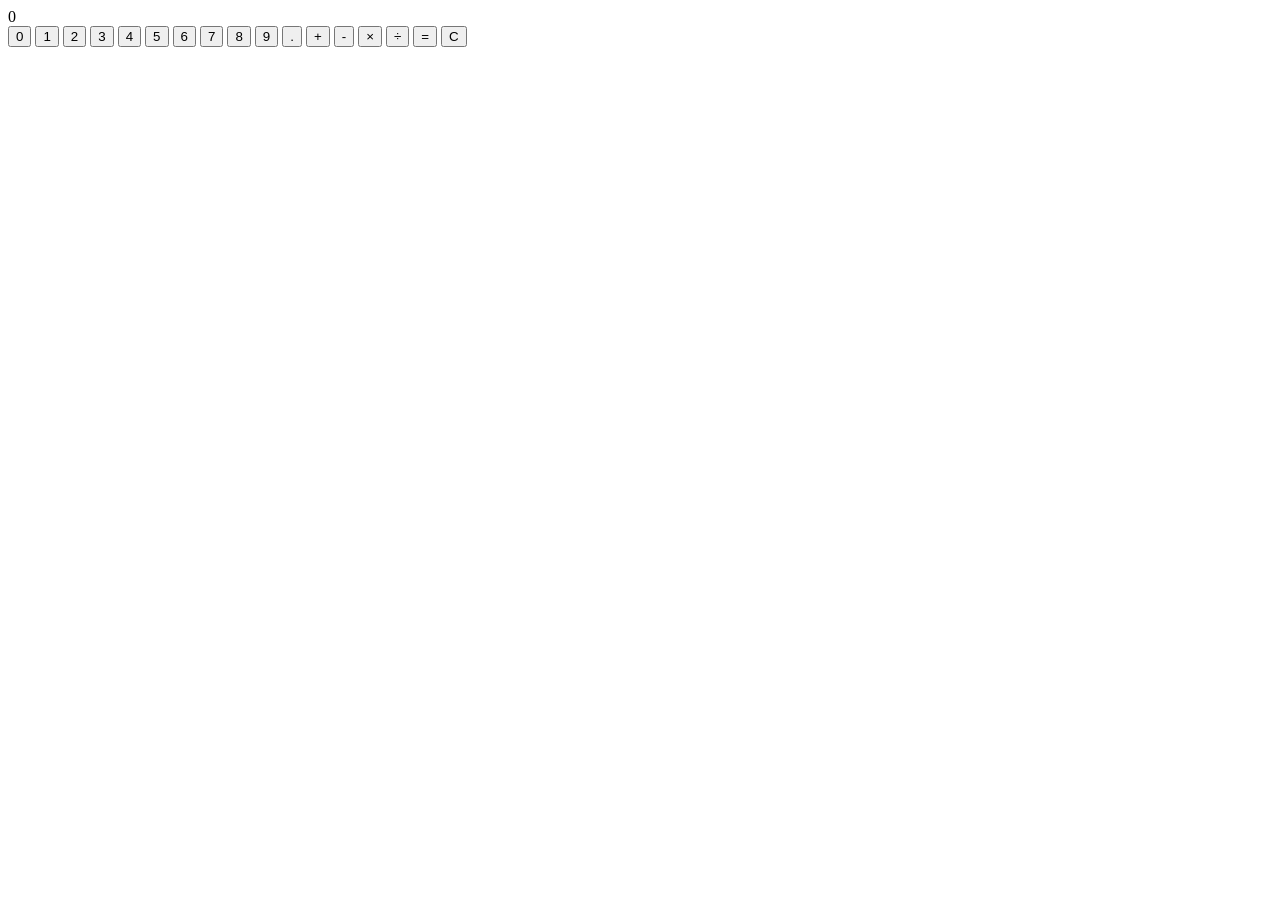
==== calculator.html @ e3449381 "2025/10/17 Morning HTML JS" ====
<!DOCTYPE html>
<html lang="en">
<head>
    <meta charset="UTF-8">
    <meta name="viewport" content="width=device-width, initial-scale=1.0">
    <title>Calculator</title>
</head>
<body>
    <div id="calculator">
        <div id="display">0</div>
        <div id="buttons">
            <button id="zero">0</button>
            <button id="one">1</button>
            <button id="two">2</button>
            <button id="three">3</button>
            <button id="four">4</button>
            <button id="five">5</button>
            <button id="six">6</button>
            <button id="seven">7</button>
            <button id="eight">8</button>
            <button id="nine">9</button>
            <button id="period">.</button>
            <button id="add">+</button>
            <button id="subtract">-</button>
            <button id="multiply">×</button>
            <button id="divide">÷</button>
            <button id="equal">=</button>
            <button id="clear">C</button>
        </div>
    </div>
    
</body>
</html>
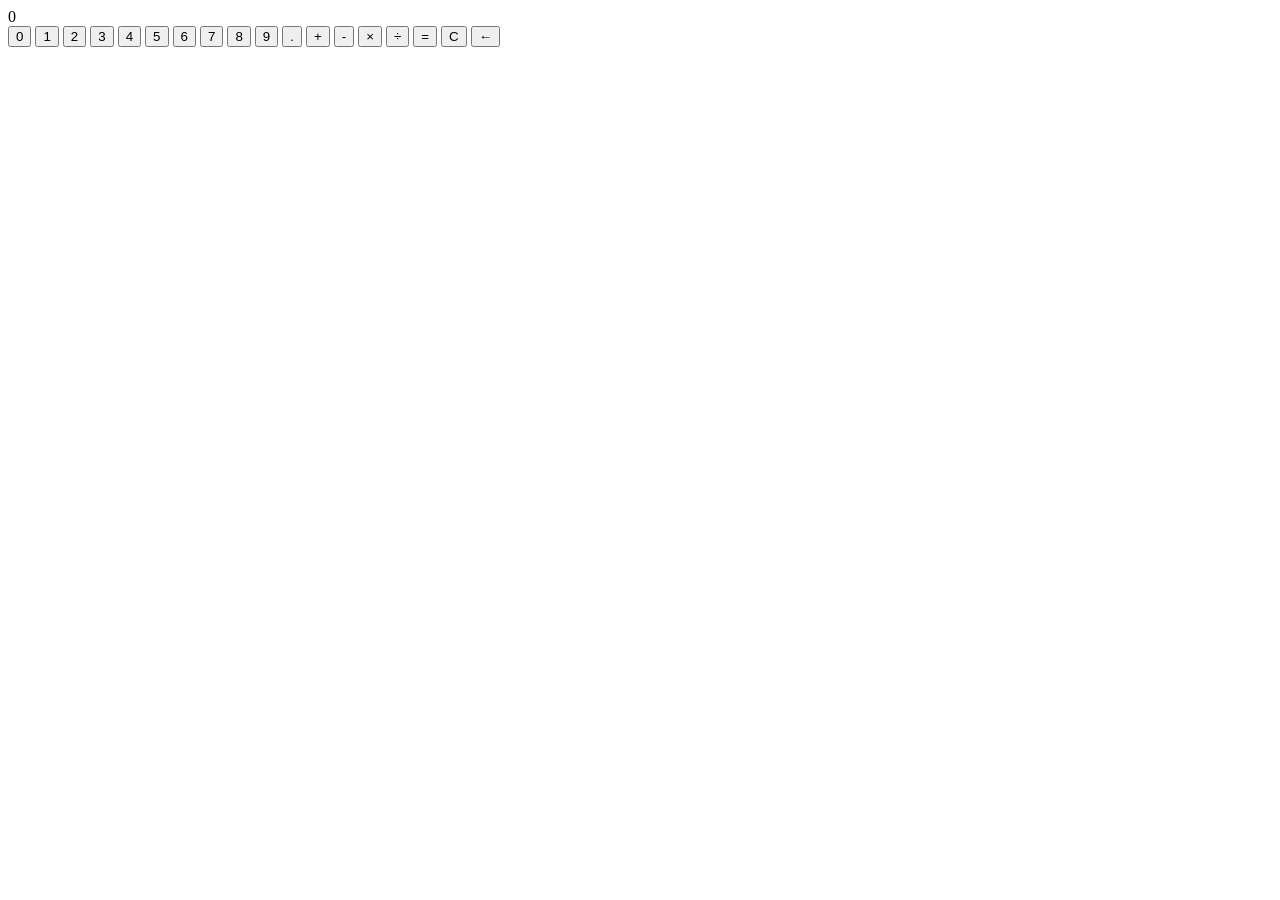
==== commit 1dd7458d: "feat: Complete core calculator functionality This commit finalizes the JavaScript logic, implementin" ====
--- a/calculator.html
+++ b/calculator.html
@@ -4,30 +4,33 @@
     <meta charset="UTF-8">
     <meta name="viewport" content="width=device-width, initial-scale=1.0">
     <title>Calculator</title>
+    <link rel="stylesheet" href="style.css">
 </head>
+
 <body>
     <div id="calculator">
         <div id="display">0</div>
         <div id="buttons">
-            <button id="zero">0</button>
-            <button id="one">1</button>
-            <button id="two">2</button>
-            <button id="three">3</button>
-            <button id="four">4</button>
-            <button id="five">5</button>
-            <button id="six">6</button>
-            <button id="seven">7</button>
-            <button id="eight">8</button>
-            <button id="nine">9</button>
-            <button id="period">.</button>
-            <button id="add">+</button>
-            <button id="subtract">-</button>
-            <button id="multiply">×</button>
-            <button id="divide">÷</button>
-            <button id="equal">=</button>
-            <button id="clear">C</button>
+            <button id="zero" class="btn-num">0</button>
+            <button id="one" class="btn-num">1</button>
+            <button id="two" class="btn-num">2</button>
+            <button id="three" class="btn-num">3</button>
+            <button id="four" class="btn-num">4</button>
+            <button id="five" class="btn-num">5</button>
+            <button id="six" class="btn-num">6</button>
+            <button id="seven" class="btn-num">7</button>
+            <button id="eight" class="btn-num">8</button>
+            <button id="nine" class="btn-num">9</button>
+            <button id="period" class="btn-num">.</button>
+            <button id="add" class="btn-op">+</button>
+            <button id="subtract" class="btn-op">-</button>
+            <button id="multiply" class="btn-op">×</button>
+            <button id="divide" class="btn-op">÷</button>
+            <button id="equal" class="btn-op">=</button>
+            <button id="clear" class="btn-func">C</button>
+            <button id="backspace" class="btn-func">←</button>
         </div>
     </div>
-    
+    <script src = "calculator.js"></script>
 </body>
 </html>
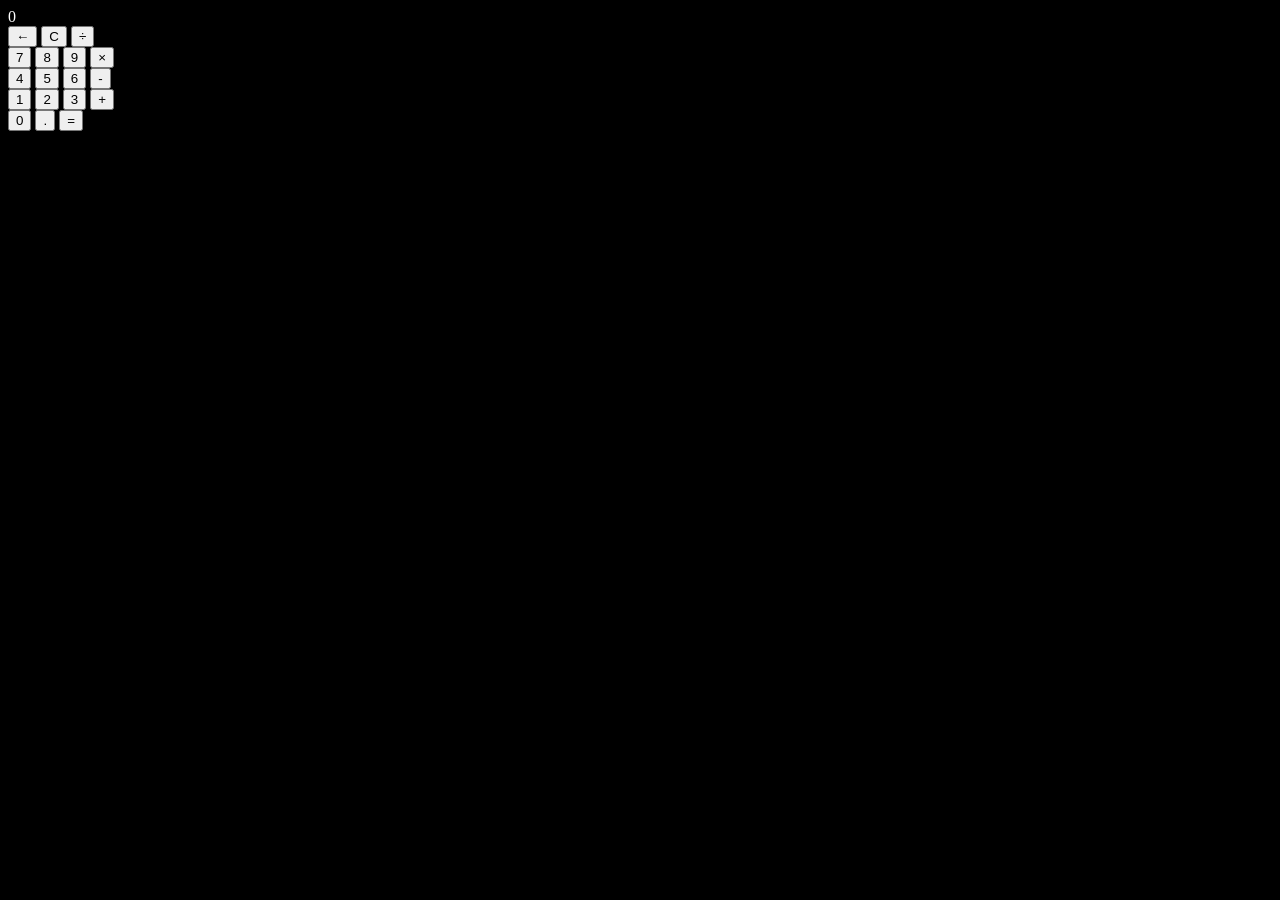
==== commit 682b7693: "style: Implement initial CSS to mimic iPhone calculator aesthetic Adds foundational CSS to start rep" ====
--- a/calculator.html
+++ b/calculator.html
@@ -11,24 +11,38 @@
     <div id="calculator">
         <div id="display">0</div>
         <div id="buttons">
-            <button id="zero" class="btn-num">0</button>
-            <button id="one" class="btn-num">1</button>
-            <button id="two" class="btn-num">2</button>
-            <button id="three" class="btn-num">3</button>
-            <button id="four" class="btn-num">4</button>
-            <button id="five" class="btn-num">5</button>
-            <button id="six" class="btn-num">6</button>
-            <button id="seven" class="btn-num">7</button>
-            <button id="eight" class="btn-num">8</button>
-            <button id="nine" class="btn-num">9</button>
+            <div class="first-row">
+                <button id="backspace" class="btn-func">←</button>
+                <button id="clear" class="btn-func">C</button>
+                <button id="divide" class="btn-op">÷</button>
+            </div>
+            <div class="second-row">
+                <button id="seven" class="btn-num">7</button>
+                <button id="eight" class="btn-num">8</button>
+                <button id="nine" class="btn-num">9</button>
+                <button id="multiply" class="btn-op">×</button>
+            </div>
+            <div class="third-row">
+                <button id="four" class="btn-num">4</button>
+                <button id="five" class="btn-num">5</button>
+                <button id="six" class="btn-num">6</button>
+                <button id="subtract" class="btn-op">-</button>
+            </div>
+            <div class="forth-row">
+                <button id="one" class="btn-num">1</button>
+                <button id="two" class="btn-num">2</button>
+                <button id="three" class="btn-num">3</button>
+                <button id="add" class="btn-op">+</button>
+            </div>
+
+            <div class="fifth-row">
+            <button id="zero" class="btn-num bottom" >0</button>
             <button id="period" class="btn-num">.</button>
-            <button id="add" class="btn-op">+</button>
-            <button id="subtract" class="btn-op">-</button>
-            <button id="multiply" class="btn-op">×</button>
-            <button id="divide" class="btn-op">÷</button>
-            <button id="equal" class="btn-op">=</button>
-            <button id="clear" class="btn-func">C</button>
-            <button id="backspace" class="btn-func">←</button>
+            <button id="equal" class="btn-op bottom">=</button>
+            </div>
+            
+            
+            
         </div>
     </div>
     <script src = "calculator.js"></script>
--- a/style.css
+++ b/style.css
@@ -0,0 +1,8 @@
+body {
+background-color: #000000;
+color: #ffffff;
+}
+
+#buttons {
+    color: #0000;
+}
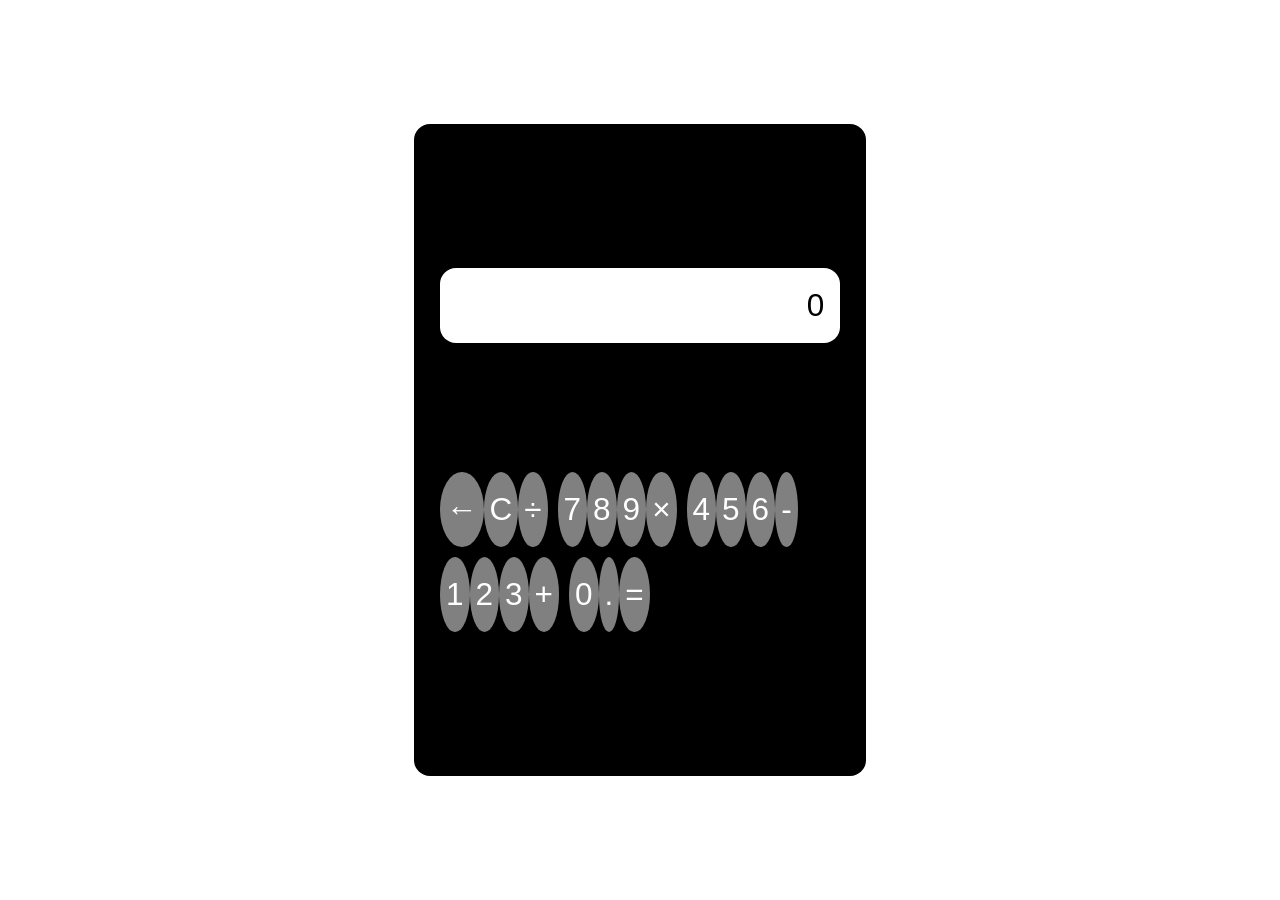
==== commit 751144f2: "refactor: Restructure CSS for accurate button layout and sizing Refactors  to use a dedicated Flexbo" ====
--- a/calculator.html
+++ b/calculator.html
@@ -8,43 +8,41 @@
 </head>
 
 <body>
-    <div id="calculator">
-        <div id="display">0</div>
-        <div id="buttons">
+    <main class="container">
+        <div id="display" class="display">0</div>
+        <div id="buttons" class="buttons">
             <div class="first-row">
-                <button id="backspace" class="btn-func">←</button>
-                <button id="clear" class="btn-func">C</button>
-                <button id="divide" class="btn-op">÷</button>
+                <button id="backspace" class="btn btn-func">←</button>
+                <button id="clear" class="btn btn-func">C</button>
+                <button id="divide" class="btn btn-op">÷</button>
             </div>
             <div class="second-row">
-                <button id="seven" class="btn-num">7</button>
-                <button id="eight" class="btn-num">8</button>
-                <button id="nine" class="btn-num">9</button>
-                <button id="multiply" class="btn-op">×</button>
+                <button id="seven" class="btn btn-num">7</button>
+                <button id="eight" class="btn btn-num">8</button>
+                <button id="nine" class="btn btn-num">9</button>
+                <button id="multiply" class="btn btn-op">×</button>
             </div>
             <div class="third-row">
-                <button id="four" class="btn-num">4</button>
-                <button id="five" class="btn-num">5</button>
-                <button id="six" class="btn-num">6</button>
-                <button id="subtract" class="btn-op">-</button>
+                <button id="four" class="btn btn-num">4</button>
+                <button id="five" class="btn btn-num">5</button>
+                <button id="six" class="btn btn-num">6</button>
+                <button id="subtract" class="btn btn-op">-</button>
             </div>
             <div class="forth-row">
-                <button id="one" class="btn-num">1</button>
-                <button id="two" class="btn-num">2</button>
-                <button id="three" class="btn-num">3</button>
-                <button id="add" class="btn-op">+</button>
+                <button id="one" class="btn btn-num">1</button>
+                <button id="two" class="btn btn-num">2</button>
+                <button id="three" class="btn btn-num">3</button>
+                <button id="add" class="btn btn-op">+</button>
             </div>
 
             <div class="fifth-row">
-            <button id="zero" class="btn-num bottom" >0</button>
-            <button id="period" class="btn-num">.</button>
-            <button id="equal" class="btn-op bottom">=</button>
-            </div>
-            
-            
-            
+                <button id="zero" class="btn btn-num bottom" >0</button>
+                <button id="period" class="btn btn-num">.</button>
+                <button id="equal" class="btn btn-op bottom">=</button>
+            </div>    
         </div>
-    </div>
+        
+    </main>
     <script src = "calculator.js"></script>
 </body>
 </html>
--- a/style.css
+++ b/style.css
@@ -1,8 +1,68 @@
 body {
-background-color: #000000;
-color: #ffffff;
+    background-color: #ffffff;
+    display: flex;
+    margin: 0;
+    justify-content: center;
+    align-items: center;
+    box-sizing: border-box;
+    height: 100vh;
 }
 
-#buttons {
-    color: #0000;
+.container {
+    background-color: #000000;
+    display: flex;
+    flex-direction: column;
+    width: 400px;
+    height: 600px;
+    justify-content: space-evenly;
+    padding: 2vw;
+    gap: 10px;
+    border-radius: 16px;
+}
+
+.display {
+    display: flex;
+    justify-content: end;
+    align-items: center;
+    border: none;
+    padding-right: .5em;
+    color: #000000;
+    background-color: #ffffff;
+    border-radius: 16px;
+}
+
+.buttons {
+    display: flex;
+    flex-wrap: wrap;
+    gap: 10px;
+}
+
+.btn {
+    background-color: #808080;
+    color: #ffffff;
+    border-radius: 50%;
+    flex-basis: calc(25% - 7.5px);
+    border: none;
+}
+
+.btn,
+.display {
+    height: 75px;
+    font-size: 3.5vh;
+}
+
+*,
+.btn {
+    font-family: 'Segoe UI', Tahoma, Geneva, Verdana, sans-serif;
+    font-size: 3.5vh;
+}
+
+.first-row,
+.second-row,
+.third-row,
+.forth-row,
+.fifth-row {
+    display: flex;
+    flex-direction: row;
+    justify-content: end;
 }
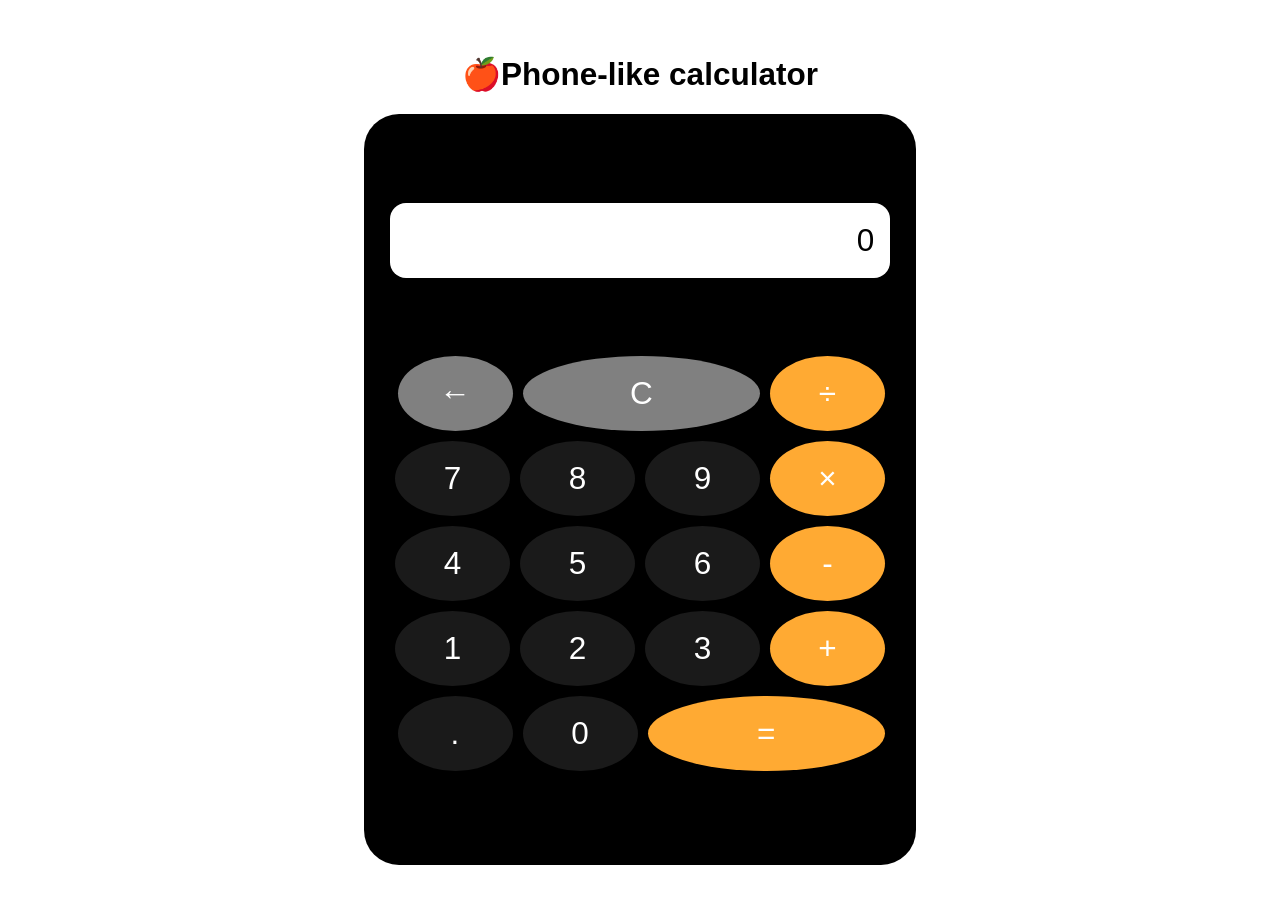
==== commit 22e9dc22: "feat: Calculator fully implemented with iPhone aesthetic and final polish Successfully implemented t" ====
--- a/calculator.html
+++ b/calculator.html
@@ -8,12 +8,13 @@
 </head>
 
 <body>
+    <h1>🍎Phone-like calculator</h1>
     <main class="container">
         <div id="display" class="display">0</div>
         <div id="buttons" class="buttons">
             <div class="first-row">
                 <button id="backspace" class="btn btn-func">←</button>
-                <button id="clear" class="btn btn-func">C</button>
+                <button id="clear" class="btn top btn-func">C</button>
                 <button id="divide" class="btn btn-op">÷</button>
             </div>
             <div class="second-row">
@@ -36,9 +37,9 @@
             </div>
 
             <div class="fifth-row">
+                <button id="period" class="btn btn-num">.</button>
                 <button id="zero" class="btn btn-num bottom" >0</button>
-                <button id="period" class="btn btn-num">.</button>
-                <button id="equal" class="btn btn-op bottom">=</button>
+                <button id="equal" class="btn equal btn-op bottom">=</button>
             </div>    
         </div>
         
--- a/style.css
+++ b/style.css
@@ -6,18 +6,23 @@
     align-items: center;
     box-sizing: border-box;
     height: 100vh;
+    flex-direction: column;
+}
+
+h1 {
+    text-align: center;
 }
 
 .container {
     background-color: #000000;
     display: flex;
     flex-direction: column;
-    width: 400px;
-    height: 600px;
+    width: 500px;
+    height: 700px;
     justify-content: space-evenly;
     padding: 2vw;
     gap: 10px;
-    border-radius: 16px;
+    border-radius: 35px;
 }
 
 .display {
@@ -29,12 +34,6 @@
     color: #000000;
     background-color: #ffffff;
     border-radius: 16px;
-}
-
-.buttons {
-    display: flex;
-    flex-wrap: wrap;
-    gap: 10px;
 }
 
 .btn {
@@ -57,6 +56,14 @@
     font-size: 3.5vh;
 }
 
+.btn.equal {
+    flex-basis: calc(50% - 7.5px);
+}
+.btn.top {
+    flex-basis: calc(50% - 7.5px);
+}
+
+
 .first-row,
 .second-row,
 .third-row,
@@ -65,4 +72,15 @@
     display: flex;
     flex-direction: row;
     justify-content: end;
+    flex-wrap: wrap;
+    gap: 10px;
+    padding: 5px;
+}
+
+.btn-num {
+    background-color: #1a1a1a;
+}
+
+.btn-op {
+    background-color: #FFAA33;
 }
